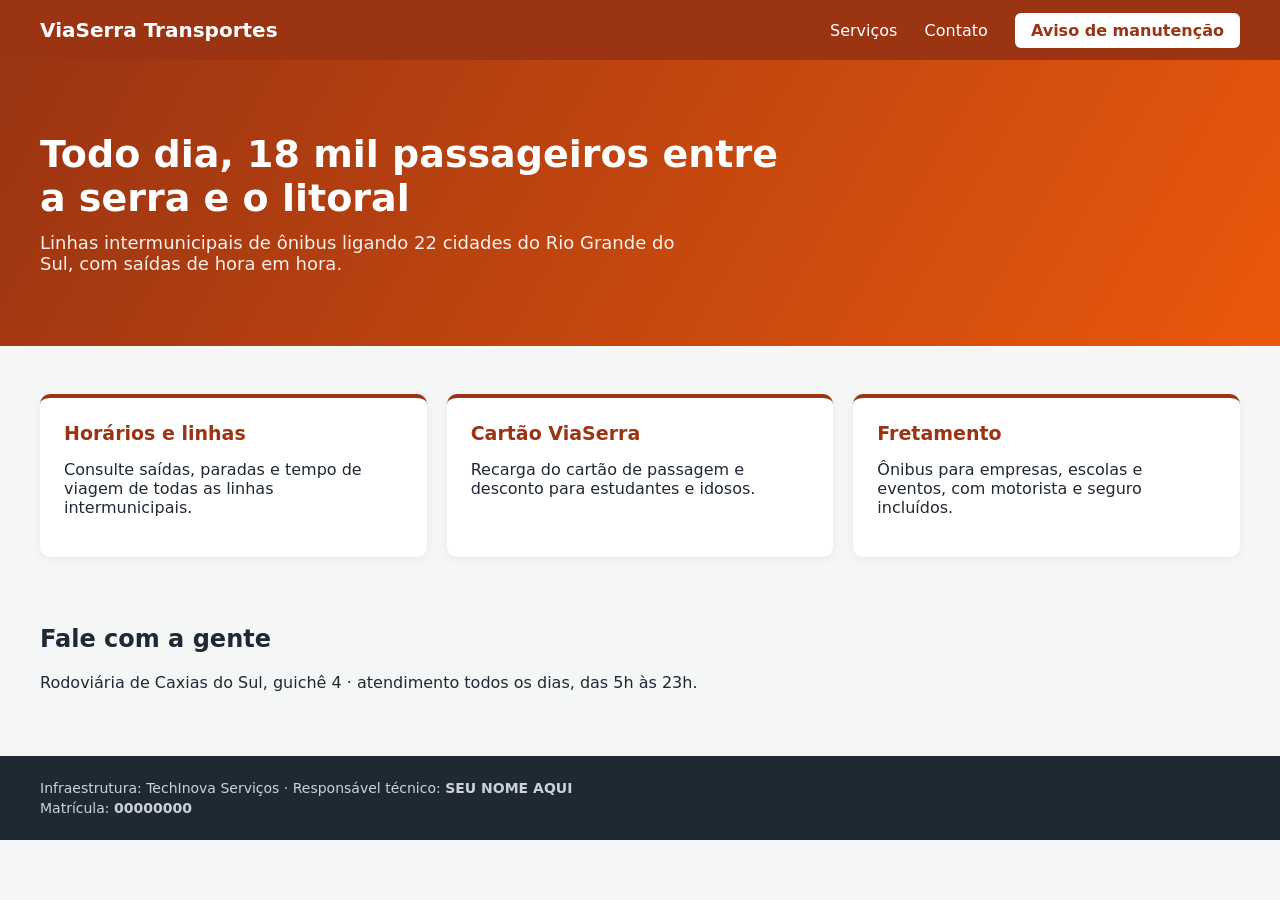
==== portal/html/index.html @ 0ecabf57 "chore: estrutura inicial" ====
<!doctype html>
<html lang="pt-br">
<head>
  <meta charset="utf-8">
  <meta name="viewport" content="width=device-width, initial-scale=1">
  <title>ViaSerra Transportes · Portal</title>
  <link rel="stylesheet" href="estilo.css">
</head>
<body>
  <header>
    <div class="marca">ViaSerra Transportes</div>
    <nav>
      <a href="#servicos">Serviços</a>
      <a href="#contato">Contato</a>
      <a class="botao" href="#" id="link-manut">Aviso de manutenção</a>
    </nav>
  </header>

  <section class="hero">
    <h1>Todo dia, 18 mil passageiros entre a serra e o litoral</h1>
    <p>Linhas intermunicipais de ônibus ligando 22 cidades do Rio Grande do Sul, com saídas de hora em hora.</p>
  </section>

  <section id="servicos" class="cards">
    <article><h2>Horários e linhas</h2><p>Consulte saídas, paradas e tempo de viagem de todas as linhas intermunicipais.</p></article>
    <article><h2>Cartão ViaSerra</h2><p>Recarga do cartão de passagem e desconto para estudantes e idosos.</p></article>
    <article><h2>Fretamento</h2><p>Ônibus para empresas, escolas e eventos, com motorista e seguro incluídos.</p></article>
  </section>

  <section id="contato" class="contato">
    <h2>Fale com a gente</h2>
    <p>Rodoviária de Caxias do Sul, guichê 4 · atendimento todos os dias, das 5h às 23h.</p>
  </section>

  <footer>
    <!-- EDITE AS DUAS LINHAS ABAIXO COM O SEU NOME E A SUA MATRÍCULA -->
    <p>Infraestrutura: TechInova Serviços · Responsável técnico: <strong id="responsavel">SEU NOME AQUI</strong></p>
    <p>Matrícula: <strong id="matricula">00000000</strong></p>
  </footer>

  <script>
    // O botão aponta para a página de manutenção: porta 7000 + os dois últimos dígitos da matrícula
    const m = document.getElementById("matricula").textContent.trim();
    const porta = 7000 + parseInt(m.slice(-2), 10);
    document.getElementById("link-manut").href = "http://" + location.hostname + ":" + porta;
  </script>
</body>
</html>
---- portal/html/estilo.css ----
* { box-sizing: border-box; }
body { margin: 0; font-family: system-ui, "Segoe UI", sans-serif; color: #1f2933; background: #f5f7f6; }
header { display: flex; justify-content: space-between; align-items: center; padding: 18px 40px; background: #9a3412; color: #fff; }
.marca { font-weight: 700; font-size: 20px; }
nav a { color: #fff; text-decoration: none; margin-left: 22px; }
nav .botao { background: #fff; color: #9a3412; padding: 8px 16px; border-radius: 6px; font-weight: 600; }
.hero { padding: 72px 40px; background: linear-gradient(120deg, #9a3412, #ea580c); color: #fff; }
.hero h1 { margin: 0 0 12px; font-size: 38px; max-width: 760px; }
.hero p { margin: 0; font-size: 18px; max-width: 640px; opacity: .92; }
.cards { display: grid; grid-template-columns: repeat(auto-fit, minmax(240px, 1fr)); gap: 20px; padding: 48px 40px; }
.cards article { background: #fff; border-radius: 10px; padding: 24px; box-shadow: 0 2px 8px rgba(0,0,0,.06); border-top: 4px solid #9a3412; }
.cards h2 { margin: 0 0 8px; font-size: 19px; color: #9a3412; }
.contato { padding: 0 40px 48px; }
footer { background: #1f2933; color: #cbd2d9; padding: 20px 40px; font-size: 14px; }
footer p { margin: 4px 0; }
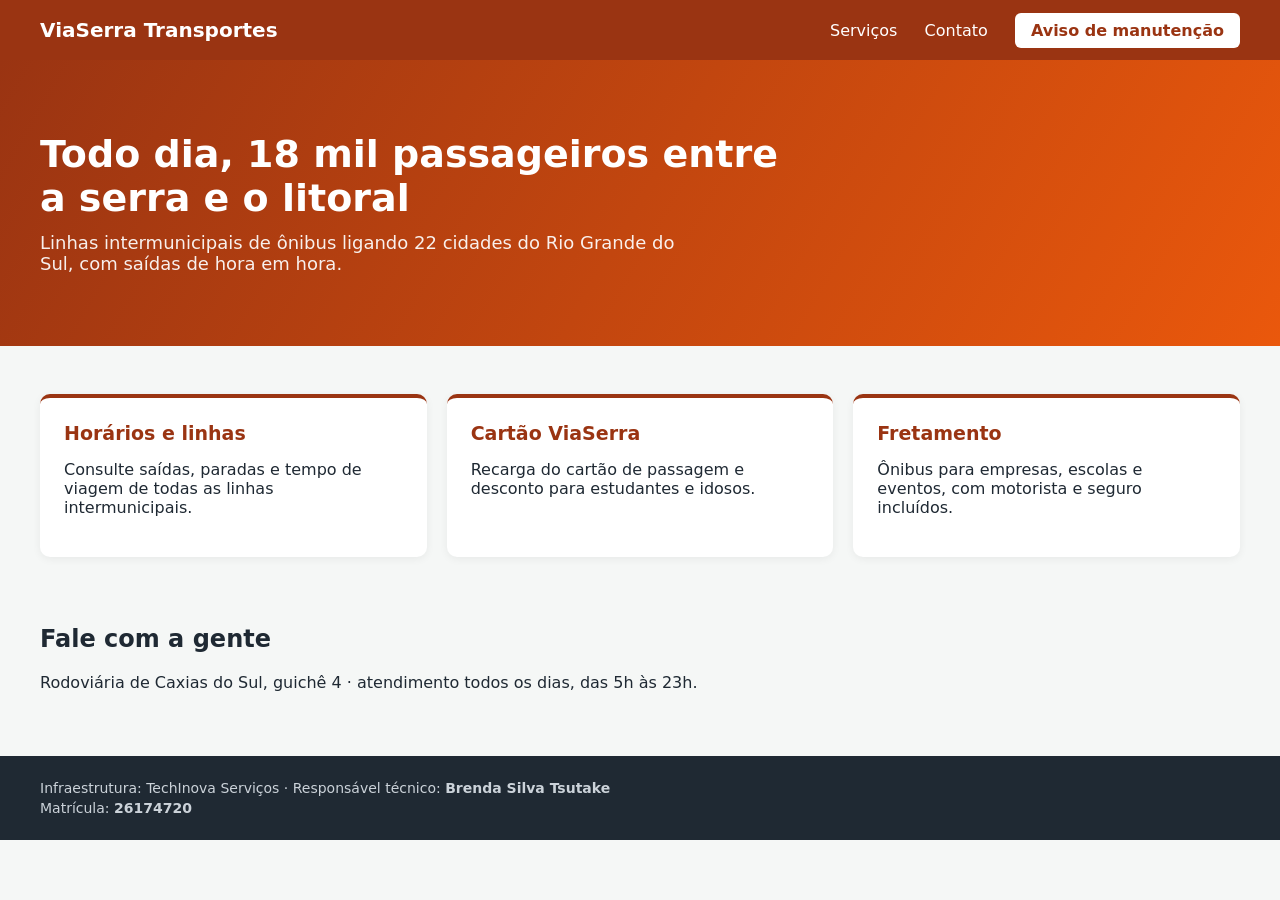
==== commit 2badbab7: "feat: Dockerfile do portal" ====
--- a/portal/html/index.html
+++ b/portal/html/index.html
@@ -34,8 +34,8 @@
 
   <footer>
     <!-- EDITE AS DUAS LINHAS ABAIXO COM O SEU NOME E A SUA MATRÍCULA -->
-    <p>Infraestrutura: TechInova Serviços · Responsável técnico: <strong id="responsavel">SEU NOME AQUI</strong></p>
-    <p>Matrícula: <strong id="matricula">00000000</strong></p>
+    <p>Infraestrutura: TechInova Serviços · Responsável técnico: <strong id="responsavel">Brenda Silva Tsutake</strong></p>
+    <p>Matrícula: <strong id="matricula">26174720</strong></p>
   </footer>
 
   <script>
